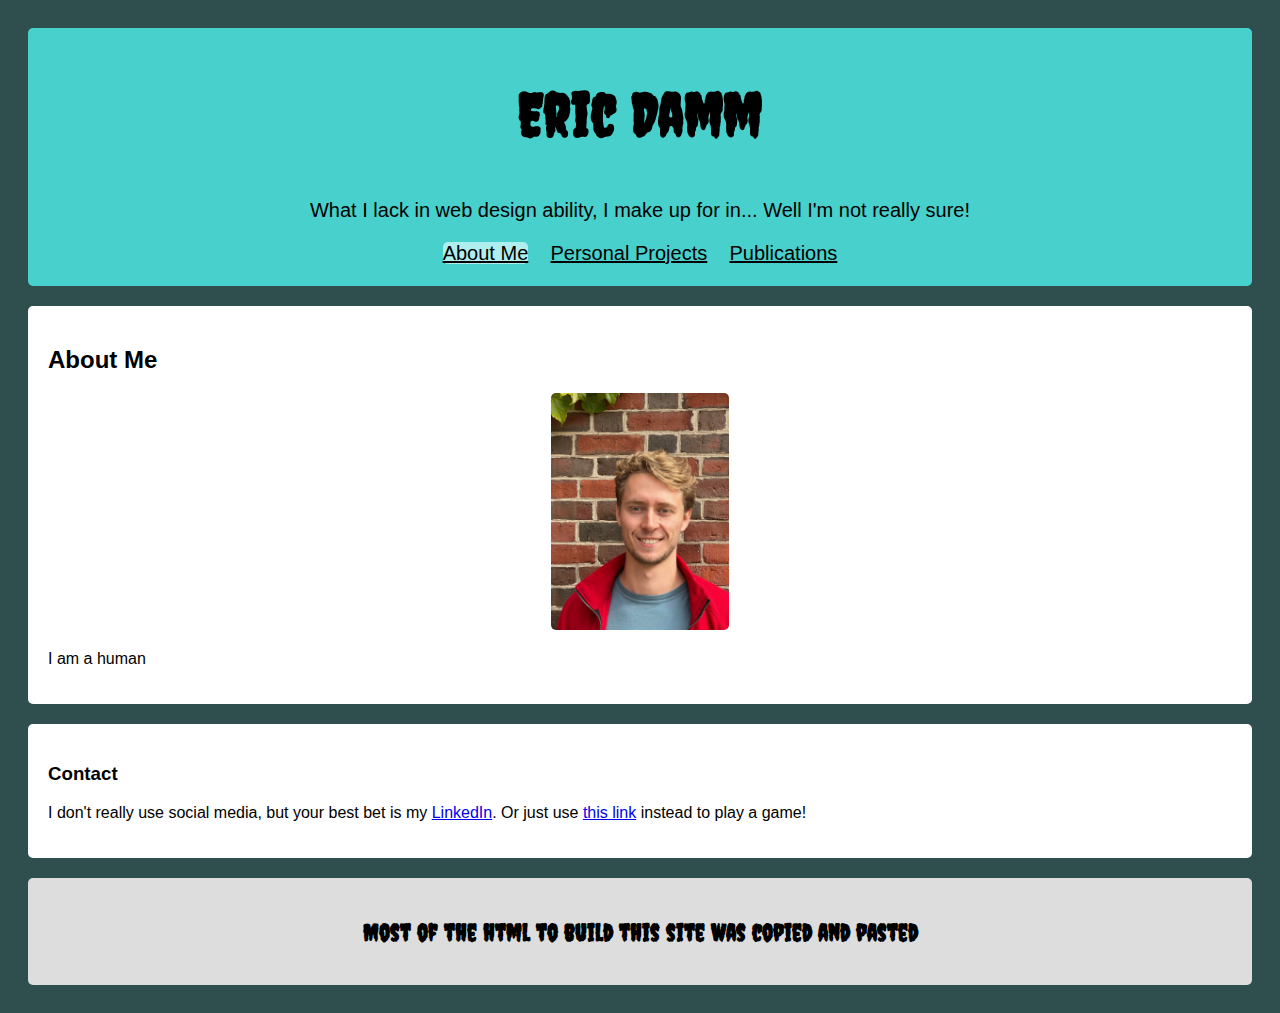
==== about_me/main.html @ 2a2acbe5 "updates" ====
<!DOCTYPE html>
<html>
<head>
<link href='https://fonts.googleapis.com/css?family=Creepster' rel='stylesheet'>
<meta name="viewport" content="width=device-width, initial-scale=1">
<style>
* {
  box-sizing: border-box;
	border-radius: 5px;
}

/* Add a gray background color with some padding */
body {
  font-family: Arial;
  padding: 20px;
  background: #2F4F4F;
}

/* Header/Blog Title */
.header {
  padding: 1px;
  font-size: 40px;
  text-align: center;
  background: #48D1CC;
}

a.header_link:link {
	text-decoration:none;
	color:black;
}
a.header_link:visited {
	text-decoration:none;
	color:black;
}
a.header_link:hover {
	text-decoration:none;
	color:black;
}
a.header_link:active {
	text-decoration:none;
	color:black;
}

a.subheader_link:link {
	text-decoration:underline;
	color:black;
}
a.subheader_link:visited {
	text-decoration:underline;
	color:black;
}
a.subheader_link:hover {
	text-decoration:underline;
	color:black;
}
a.subheader_link:active {
	text-decoration:underline;
	color:black;
}
.subheader {
  padding: 0px;
  font-size: 20px;
  text-align: center;
}

/* Create two unequal columns that floats next to each other */
/* Left column */
.leftcolumn {   
  float: left;
  width: 75%;
}

/* Right column */
.rightcolumn {
  float: left;
  width: 25%;
  padding-left: 20px;
}

/* Fake image */
.fakeimg {
  background-color: #aaa;
  width: 100%;
  padding: 20px;
}

/* Add a card effect for articles */
.card {
   background-color: white;
   padding: 20px;
   margin-top: 20px;
}

/* Clear floats after the columns */
.row:after {
  content: "";
  display: table;
  clear: both;
}

/* Footer */
.footer {
  padding: 20px;
  text-align: center;
  background: #ddd;
  margin-top: 20px;
}

/* Responsive layout - when the screen is less than 800px wide, make the two columns stack on top of each other instead of next to each other */
@media screen and (max-width: 800px) {
  .leftcolumn, .rightcolumn {   
    width: 100%;
    padding: 0;
  }
}
</style>
</head>
<body>

<div class="header">
  <h2 style="font-family:Creepster;"><a class="header_link" href="../index.html" target="_self">Eric Damm</a></h2>
	<div class="subheader">
    <p>What I lack in web design ability, I make up for in... Well I'm not really sure!</p>
		<p>
			<a class="subheader_link" href="../about_me/main.html" target="_self"><span style="background-color:#AFEEEE;">About Me</span></a>
			&nbsp&nbsp
			<a class="subheader_link" href="../projects/main.html" target="_self">Personal Projects</a>
			&nbsp&nbsp
			<a class="subheader_link" href="https://scholar.google.com/citations?user=ssqYfhEAAAAJ&hl=en" target="_blank">Publications</a>
		</p>
	</div>
</div>

<div class="row">
	<div class="card">
		<h2>About Me</h2>
		<!--<div class="fakeimg" style="height:100px;">Image</div>-->
		<style>
			.about_me {
				max-width: 15%;
				max-height: 100%;
				height:auto;
				width:auto;
			}
		</style>
		<div style="text-align:center;">
			<img src="../images/me.jpg" alt="robot image" class="about_me"/>
		</div>
		<p>I am a human</p>

	</div>
<!--
	<div class="card">
		<h3>Popular Post</h3>
		<div class="fakeimg">Image</div><br>
		<div class="fakeimg">Image</div><br>
		<div class="fakeimg">Image</div>
	</div>
-->
	<div class="card">
		<h3>Contact</h3>
		<p>I don't really use social media, but your best bet is my <a href="https://www.linkedin.com/in/eric-damm/" target="_blank">LinkedIn</a>. Or just use <a href="../games/w3_flappy_bird.html" target="_blank">this link</a> instead to play a game! </p>
	</div>

</div>

<div class="footer">
  <h2 style="font-family:Creepster;" >Most of the html to build this site was copied and pasted</h2>
</div>

</body>
</html>
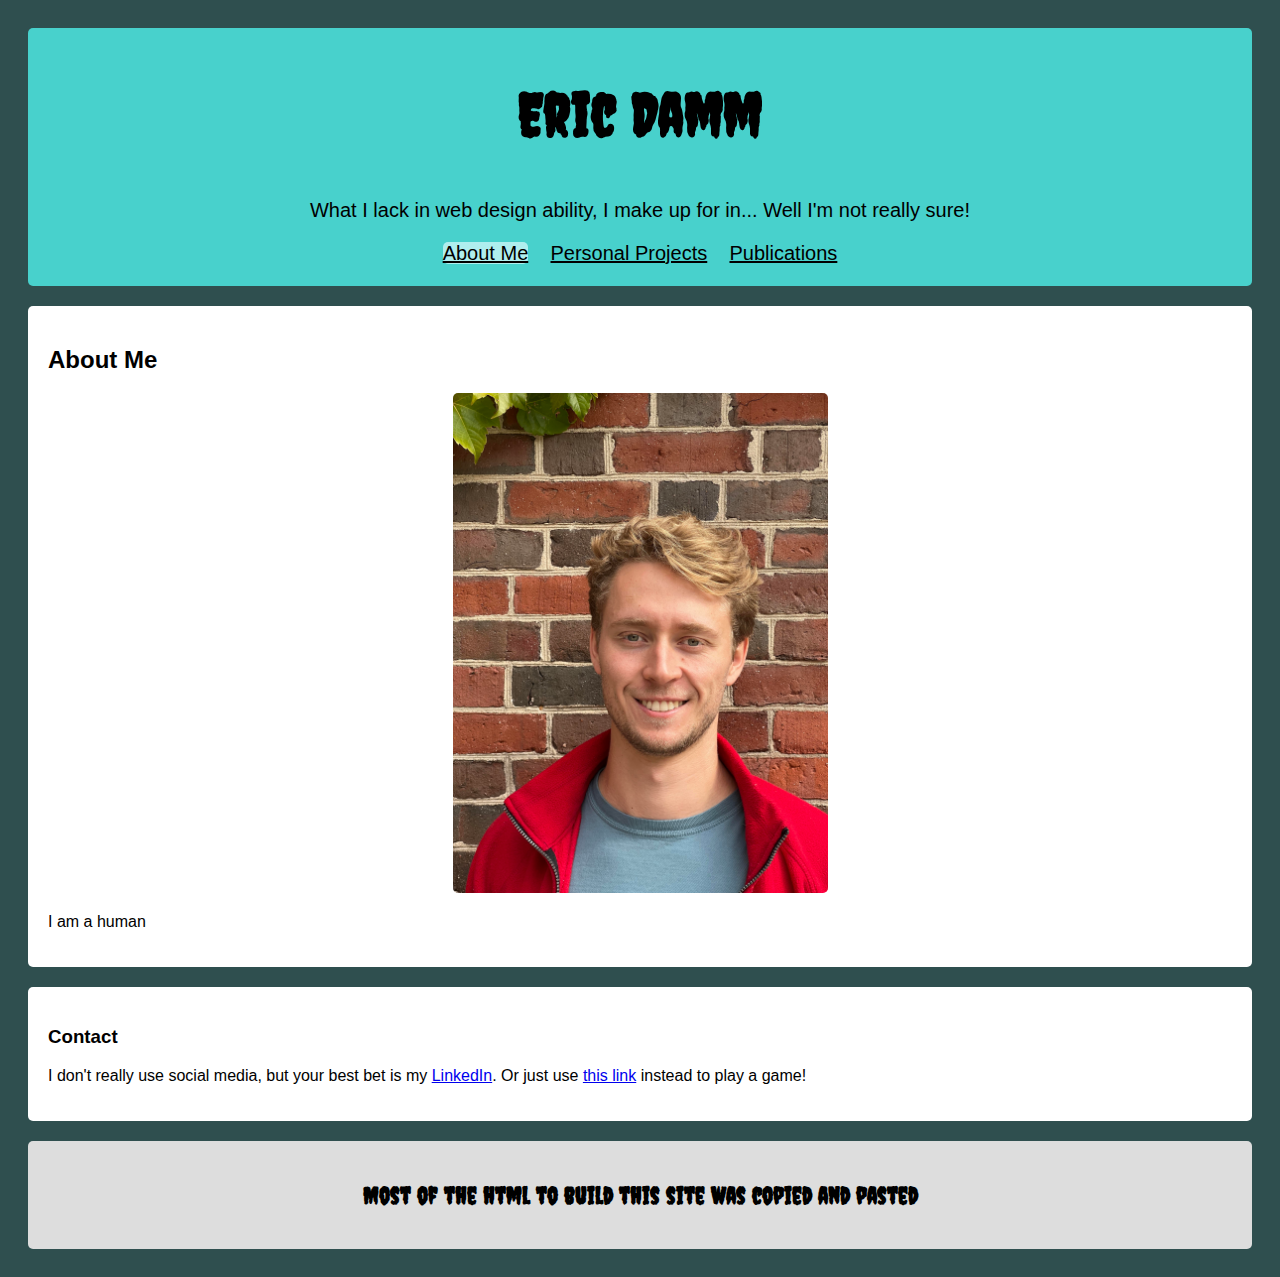
==== commit a16b17cd: "updates" ====
--- a/about_me/main.html
+++ b/about_me/main.html
@@ -137,14 +137,14 @@
 		<!--<div class="fakeimg" style="height:100px;">Image</div>-->
 		<style>
 			.about_me {
-				max-width: 15%;
-				max-height: 100%;
+				max-width: 50%;
+				max-height: 500px;
 				height:auto;
 				width:auto;
 			}
 		</style>
 		<div style="text-align:center;">
-			<img src="../images/me.jpg" alt="robot image" class="about_me"/>
+			<img src="../images/me.jpg" alt="picture of me!" class="about_me"/>
 		</div>
 		<p>I am a human</p>
 
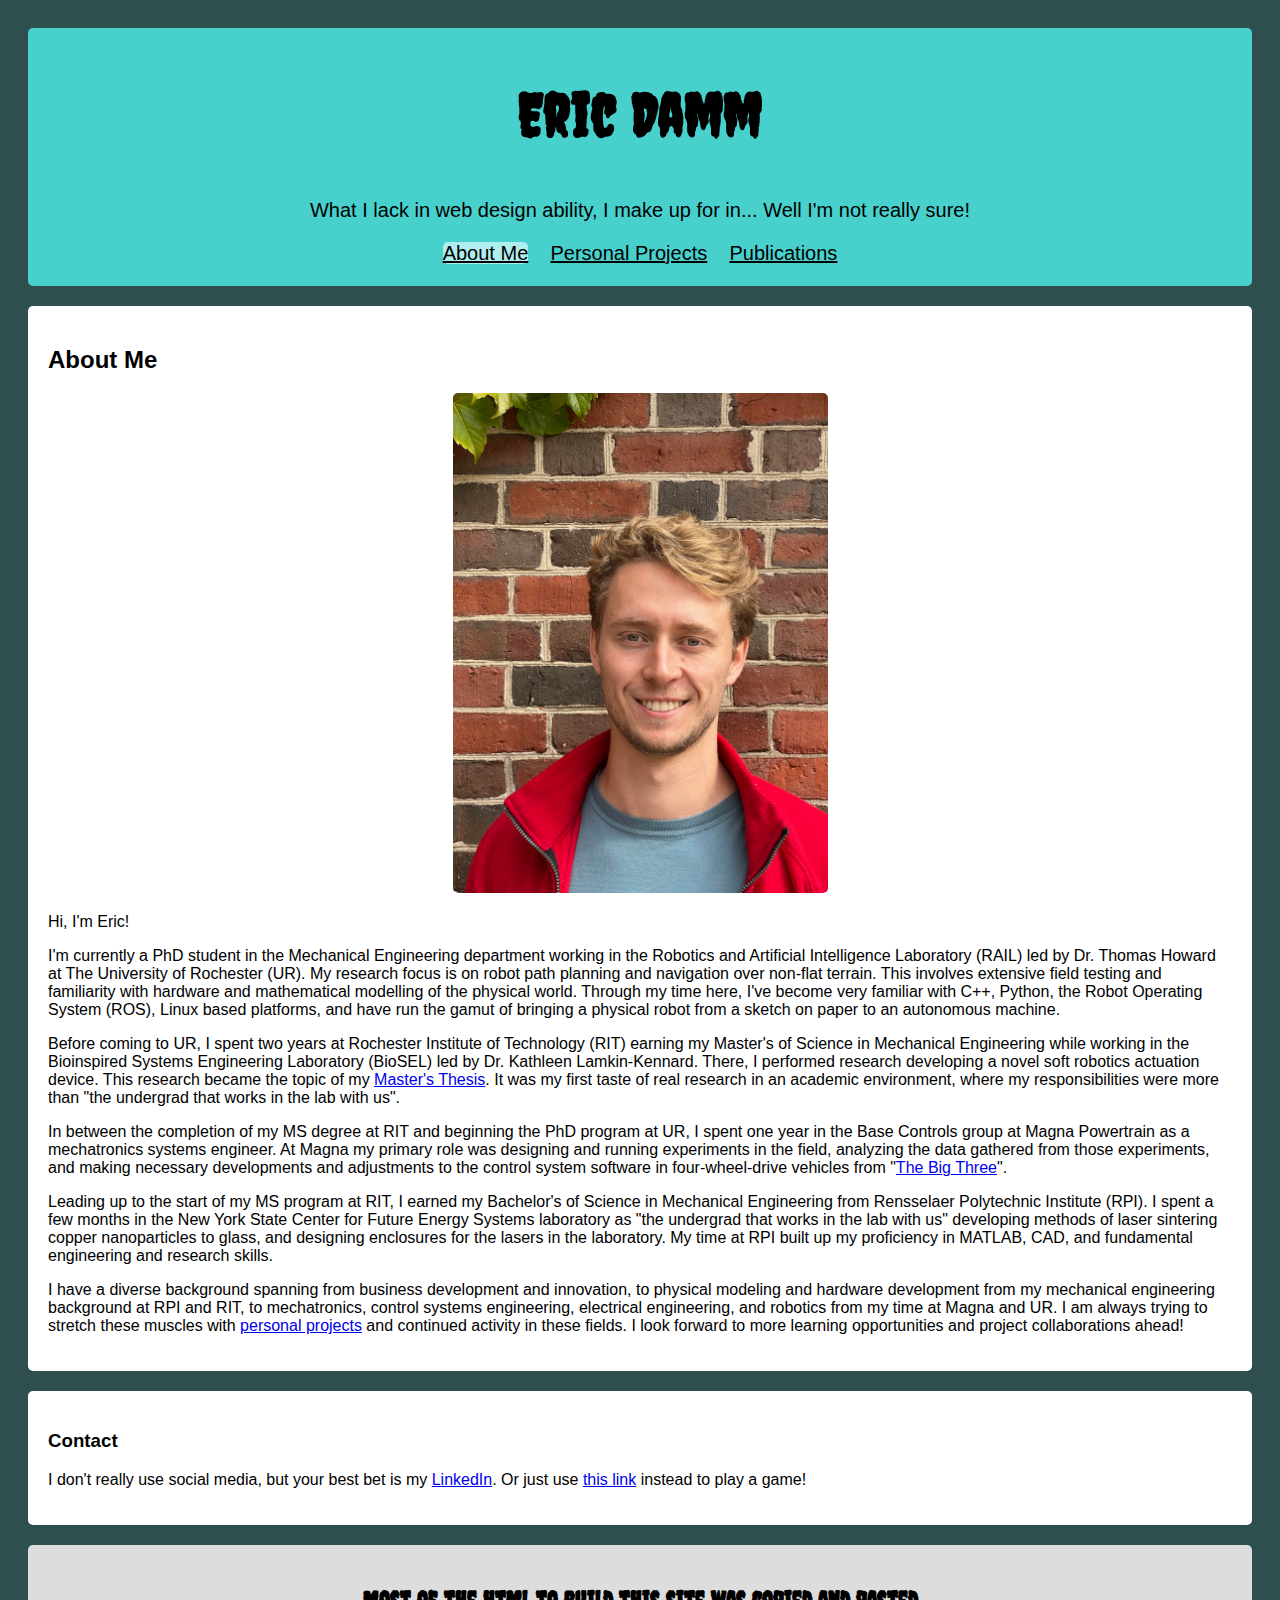
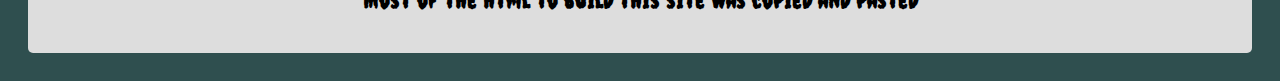
==== commit f48de6e1: "updates to about-me. Add landing pages for ladybug and bullfrog documentation." ====
--- a/about_me/main.html
+++ b/about_me/main.html
@@ -146,7 +146,35 @@
 		<div style="text-align:center;">
 			<img src="../images/me.jpg" alt="picture of me!" class="about_me"/>
 		</div>
-		<p>I am a human</p>
+		<p>
+			Hi, I'm Eric!
+		</p>
+		<p>
+			I'm currently a PhD student in the Mechanical Engineering department working in the Robotics and Artificial Intelligence Laboratory (RAIL) led by Dr. Thomas Howard at The University of Rochester (UR).
+			My research focus is on robot path planning and navigation over non-flat terrain.
+			This involves extensive field testing and familiarity with hardware and mathematical modelling of the physical world.
+			Through my time here, I've become very familiar with C++, Python, the Robot Operating System (ROS), Linux based platforms, and have run the gamut of bringing a physical robot from a sketch on paper to an autonomous machine.
+		</p>
+		<p>
+			Before coming to UR, I spent two years at Rochester Institute of Technology (RIT) earning my Master's of Science in Mechanical Engineering while working in the Bioinspired Systems Engineering Laboratory (BioSEL) led by Dr. Kathleen Lamkin-Kennard.
+			There, I performed research developing a novel soft robotics actuation device.
+			This research became the topic of my <a href="https://scholarworks.rit.edu/theses/10142/"target="_blank">Master's Thesis</a>.
+			It was my first taste of real research in an academic environment, where my responsibilities were more than "the undergrad that works in the lab with us".
+		</p>
+		<p>
+			In between the completion of my MS degree at RIT and beginning the PhD program at UR, I spent one year in the Base Controls group at Magna Powertrain as a mechatronics systems engineer.
+			At Magna my primary role was designing and running experiments in the field, analyzing the data gathered from those experiments, and making necessary developments and adjustments to the control system software in four-wheel-drive vehicles from "<a href="https://en.wikipedia.org/wiki/Big_Three_(automobile_manufacturers)"target="_blank">The Big Three</a>".
+		</p>
+		<p>
+			Leading up to the start of my MS program at RIT, I earned my Bachelor's of Science in Mechanical Engineering from Rensselaer Polytechnic Institute (RPI).
+			I spent a few months in the New York State Center for Future Energy Systems laboratory as "the undergrad that works in the lab with us" developing methods of laser sintering copper nanoparticles to glass, and designing enclosures for the lasers in the laboratory.
+			My time at RPI built up my proficiency in MATLAB, CAD, and fundamental engineering and research skills.
+		</p>
+		<p>
+			I have a diverse background spanning from business development and innovation, to physical modeling and hardware development from my mechanical engineering background at RPI and RIT, to mechatronics, control systems engineering, electrical engineering, and robotics from my time at Magna and UR.
+			I am always trying to stretch these muscles with <a href="../projects/main.html"target="_self">personal projects</a> and continued activity in these fields.
+			I look forward to more learning opportunities and project collaborations ahead!
+		</p>
 
 	</div>
 <!--
